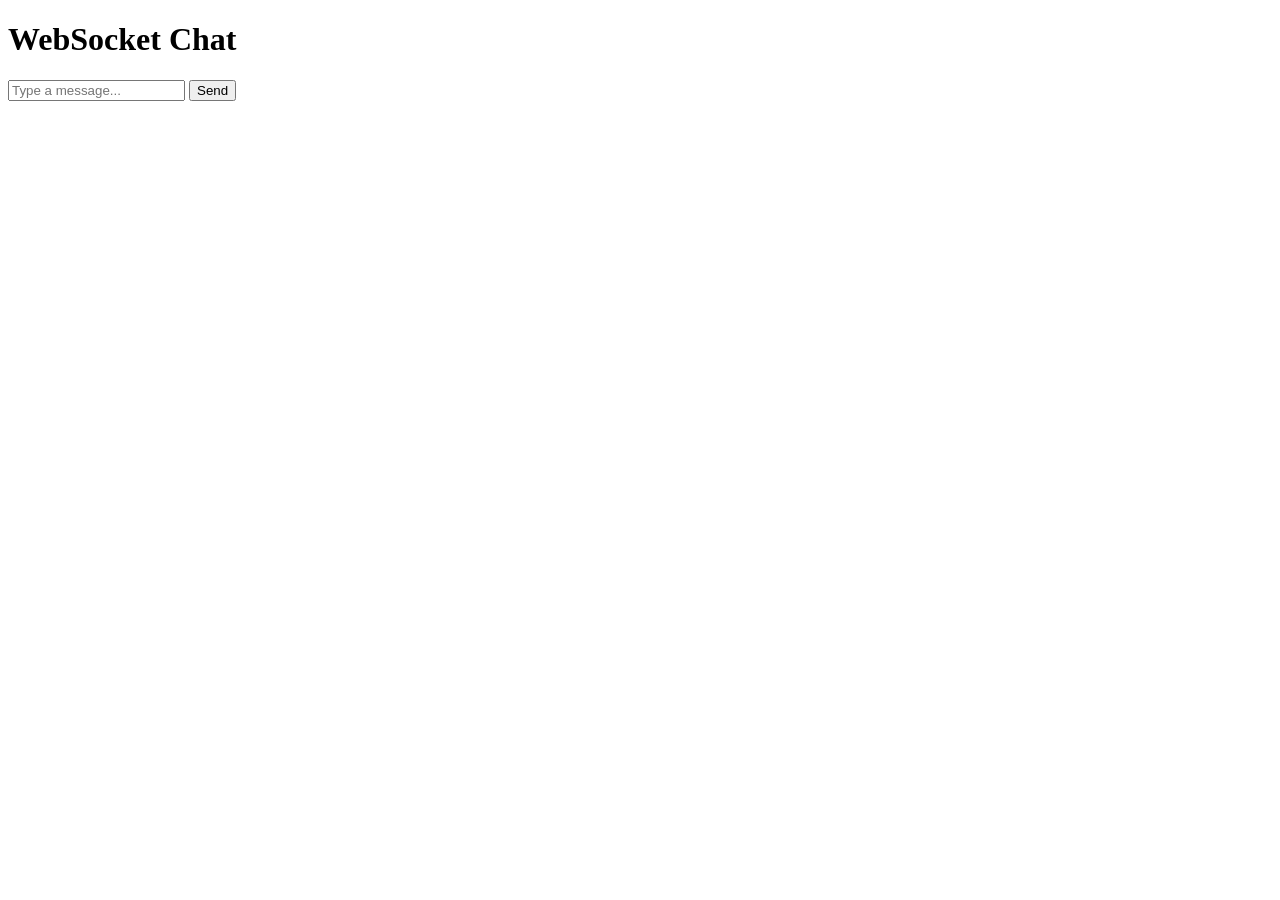
==== index.html @ 30458324 "Add files via upload" ====
<!DOCTYPE html>
<html>
<head>
    <title>WebSocket Chat</title>
</head>
<body>
    <h1>WebSocket Chat</h1>
    <div id="chatbox"></div>
    <input type="text" id="message" placeholder="Type a message...">
    <button onclick="sendMessage()">Send</button>

    <script src="index.js"></script>
</body>
</html>
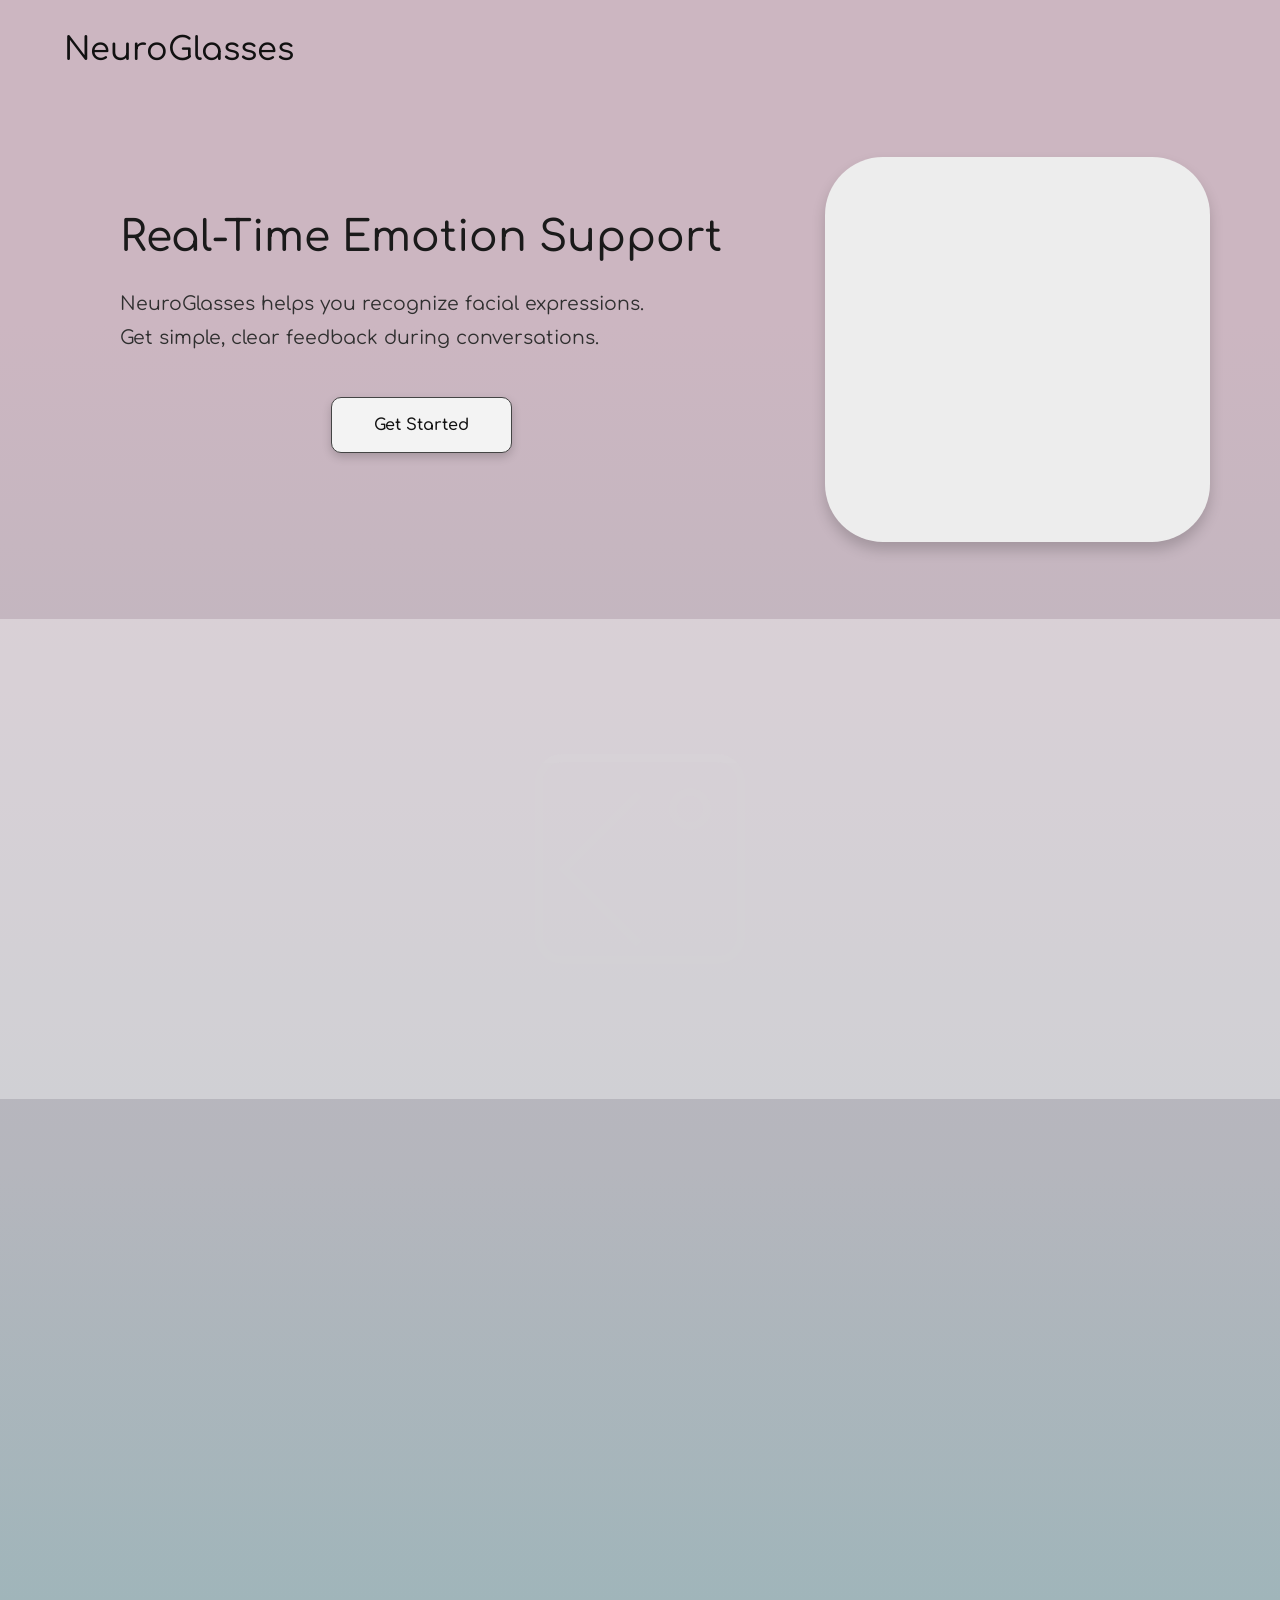
==== commit fc423123: "updated homepage layout and styles" ====
--- a/index.html
+++ b/index.html
@@ -1,14 +1,45 @@
 <!DOCTYPE html>
-<html>
+<html lang="en">
 <head>
-    <title>WebSocket Chat</title>
+    <meta charset="UTF-8" />
+    <meta name="viewport" content="width=device-width, initial-scale=1.0" />
+    <title>NeuroGlasses</title>
+
+    <link href="https://fonts.googleapis.com/css2?family=Comfortaa:wght@300;400;500;600&display=swap" rel="stylesheet">
+    <link rel="stylesheet" href="homePageStyle.css" />
 </head>
 <body>
-    <h1>WebSocket Chat</h1>
-    <div id="chatbox"></div>
-    <input type="text" id="message" placeholder="Type a message...">
-    <button onclick="sendMessage()">Send</button>
+    <header class="navbar">
+        <div class="logo">NeuroGlasses</div>
+    </header>
 
-    <script src="index.js"></script>
+    <main>
+        <section class="hero">
+            <div class="hero-text">
+                <h1>Real-Time Emotion Support</h1>
+                <p>NeuroGlasses helps you recognize facial expressions.</p>
+                <p>Get simple, clear feedback during conversations.</p>
+
+                <a href="#preview" class="get-started-btn">Get Started</a>
+            </div>
+
+            <div class="hero-visual">
+                <div class="hero-card"></div>
+            </div>
+        </section>
+
+        <section id="preview" class="preview-section">
+            <div class="preview-placeholder">
+                <div class="image-icon">
+                    <div class="image-frame">
+                        <div class="sun"></div>
+                        <div class="mountain"></div>
+                    </div>
+                </div>
+            </div>
+        </section>
+
+        <section class="bottom-section"></section>
+    </main>
 </body>
 </html>
--- a/homePageStyle.css
+++ b/homePageStyle.css
@@ -0,0 +1,227 @@
+* {
+    margin: 0;
+    padding: 0;
+    box-sizing: border-box;
+}
+
+body {
+    font-family: 'Comfortaa', sans-serif;
+    color: #111;
+    background: linear-gradient(
+        to bottom,
+        #CCB6C1 20%,
+        #B5B6BD 72%,
+        #9FB5BA 100%
+    );
+}
+
+/* NAVBAR */
+.navbar {
+    width: 100%;
+    padding: 32px 64px;
+    background: transparent;
+}
+
+.logo {
+    font-size: 2rem;
+    font-weight: 500;
+}
+
+/* HERO SECTION */
+.hero {
+    min-height: 520px;
+    display: flex;
+    justify-content: space-between;
+    align-items: flex-start;
+    padding: 30px 120px 0px;
+    gap: 80px;
+    background: transparent;
+    overflow: hidden;
+}
+
+.hero-text {
+    max-width: 620px;
+    display: flex;
+    flex-direction: column;
+    margin-top: 85px;
+}
+
+.hero-text h1 {
+    font-size: 2.65rem;
+    font-weight: 500;
+    margin-bottom: 26px;
+    line-height: 1.12;
+    color: #1a1a1a;
+    white-space: nowrap;
+}
+
+.hero-text p {
+    font-size: 1.18rem;
+    line-height: 1.8;
+    margin-bottom: 0px;
+    color: #2f2f2f;
+    max-width: 610px;
+}
+
+/* BUTTON */
+.get-started-btn {
+    display: inline-block;
+    margin-top: 42px;
+    align-self: center;
+    padding: 18px 42px;
+    background: #f3f3f3;
+    color: #111;
+    text-decoration: none;
+    border: 1px solid #444;
+    border-radius: 10px;
+    font-size: 1rem;
+    font-weight: 600;
+    box-shadow: 0 4px 10px rgba(0, 0, 0, 0.18);
+    transition: transform 0.2s ease, box-shadow 0.2s ease;
+}
+
+.get-started-btn:hover {
+    transform: translateY(-2px);
+    box-shadow: 0 8px 16px rgba(0, 0, 0, 0.2);
+}
+
+/* HERO VISUAL CARD */
+.hero-visual {
+    width: 430px;
+    flex-shrink: 0;
+    display: flex;
+    justify-content: center;
+    align-items: flex-start;
+    margin-top: 28px;
+}
+
+.hero-card {
+    width: 385px;
+    height: 385px;
+    background: #ededed;
+    border-radius: 58px;
+    box-shadow: 0 8px 14px rgba(0, 0, 0, 0.18);
+}
+
+/* PREVIEW SECTION */
+.preview-section {
+    height: 480px;
+    display: flex;
+    justify-content: center;
+    align-items: center;
+    background: rgba(255, 255, 255, 0.35);
+}
+
+.preview-placeholder {
+    display: flex;
+    justify-content: center;
+    align-items: center;
+}
+
+/* ICON MOCKUP */
+.image-icon {
+    width: 210px;
+    height: 210px;
+    opacity: 0.28;
+}
+
+.image-frame {
+    width: 100%;
+    height: 100%;
+    border: 8px solid #d6d6d6;
+    border-radius: 28px;
+    position: relative;
+}
+
+.sun {
+    width: 42px;
+    height: 42px;
+    border: 8px solid #d6d6d6;
+    border-radius: 50%;
+    position: absolute;
+    top: 26px;
+    right: 26px;
+}
+
+.mountain {
+    width: 110px;
+    height: 110px;
+    border-left: 8px solid #d6d6d6;
+    border-bottom: 8px solid #d6d6d6;
+    transform: rotate(45deg);
+    position: absolute;
+    left: 38px;
+    bottom: 32px;
+}
+
+/* BOTTOM SECTION */
+.bottom-section {
+    height: 520px;
+    background: transparent;
+}
+
+/* SMOOTH SCROLL */
+html {
+    scroll-behavior: smooth;
+}
+
+/* RESPONSIVE DESIGN */
+@media (max-width: 1100px) {
+    .hero {
+        flex-direction: column;
+        text-align: center;
+        padding: 40px 40px 80px;
+    }
+
+    .hero-text {
+        max-width: 100%;
+    }
+
+    .hero-text h1 {
+        font-size: 3rem;
+    }
+
+    .hero-text p {
+        font-size: 1.3rem;
+    }
+
+    .hero-card {
+        width: 320px;
+        height: 320px;
+    }
+
+    .navbar {
+        width: 100%;
+        padding: 32px 64px 0px;
+        background: transparent;
+    }
+}
+
+@media (max-width: 600px) {
+    .hero-text h1 {
+        font-size: 2.3rem;
+    }
+
+    .hero-text p {
+        font-size: 1.05rem;
+    }
+
+    .get-started-btn {
+        font-size: 1rem;
+        padding: 16px 28px;
+    }
+
+    .hero-card {
+        width: 260px;
+        height: 260px;
+        border-radius: 36px;
+    }
+
+    .preview-section {
+        height: 360px;
+    }
+
+    .bottom-section {
+        height: 360px;
+    }
+}
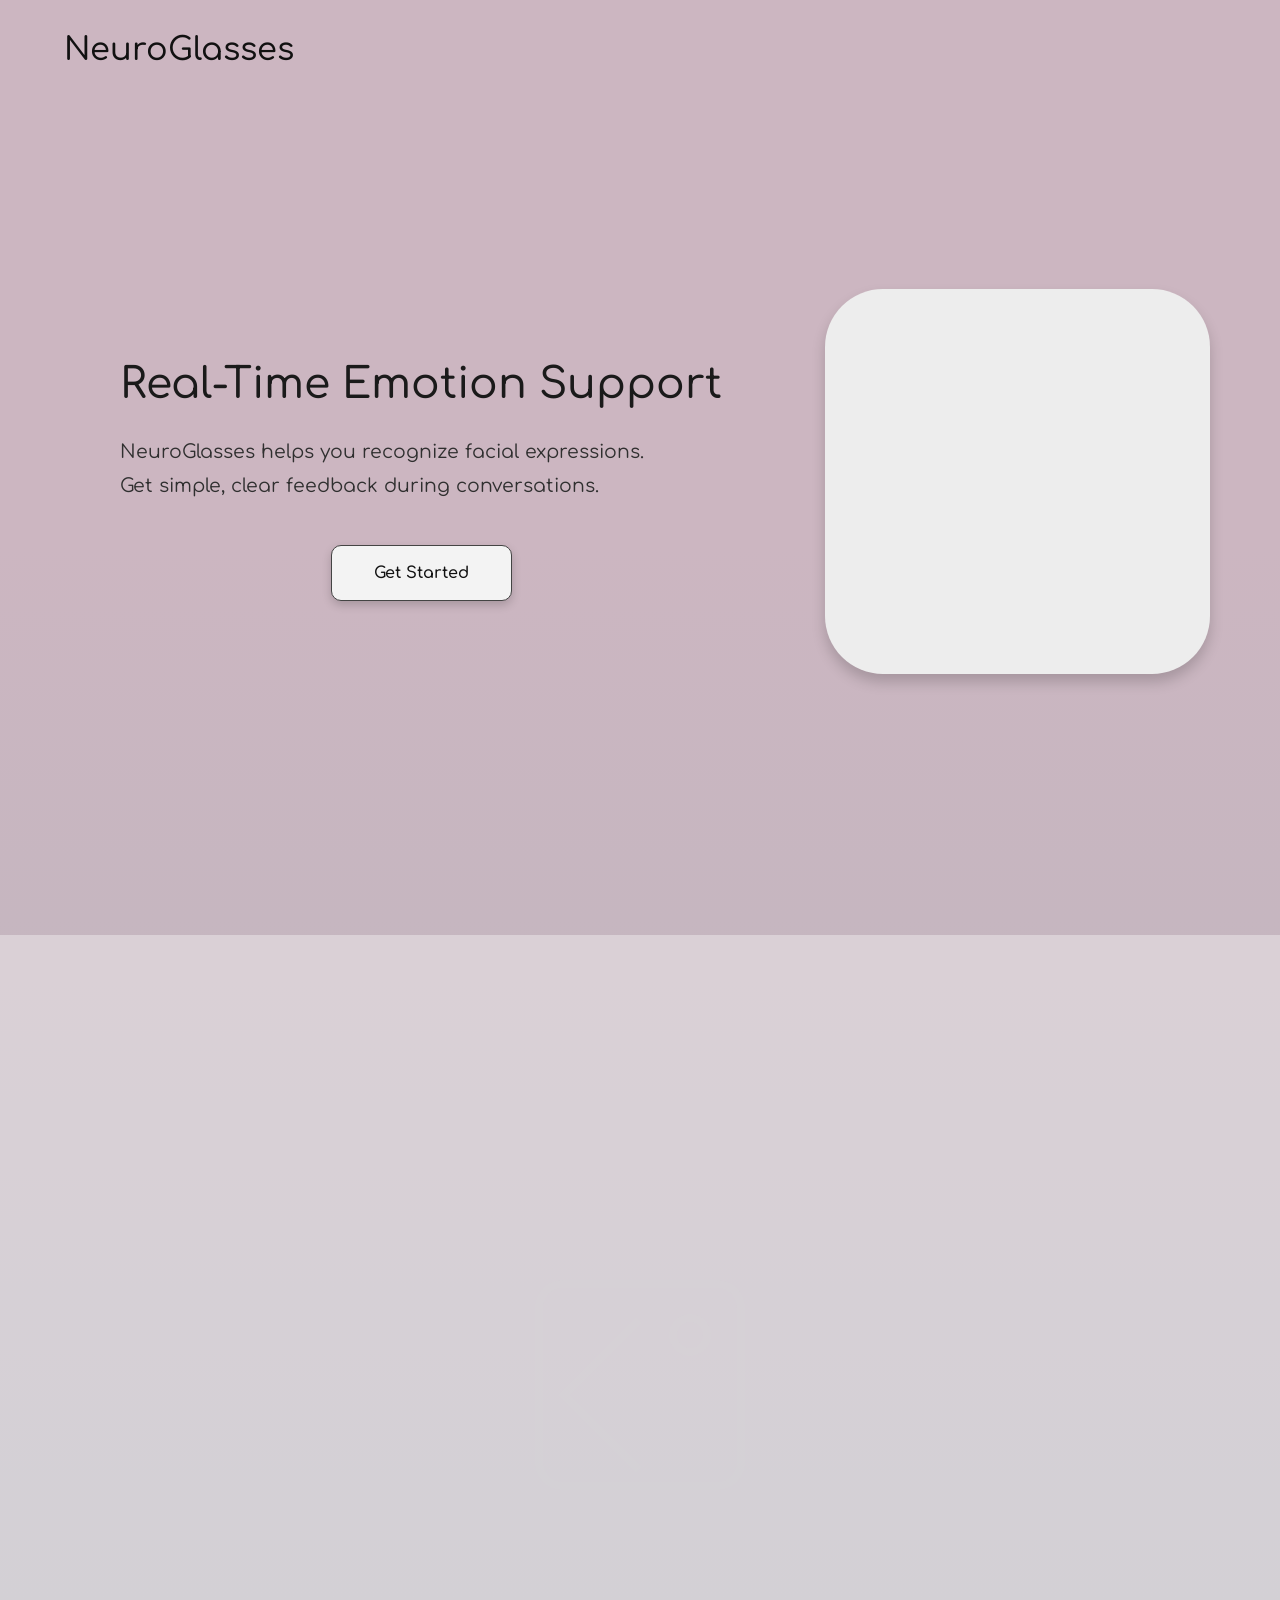
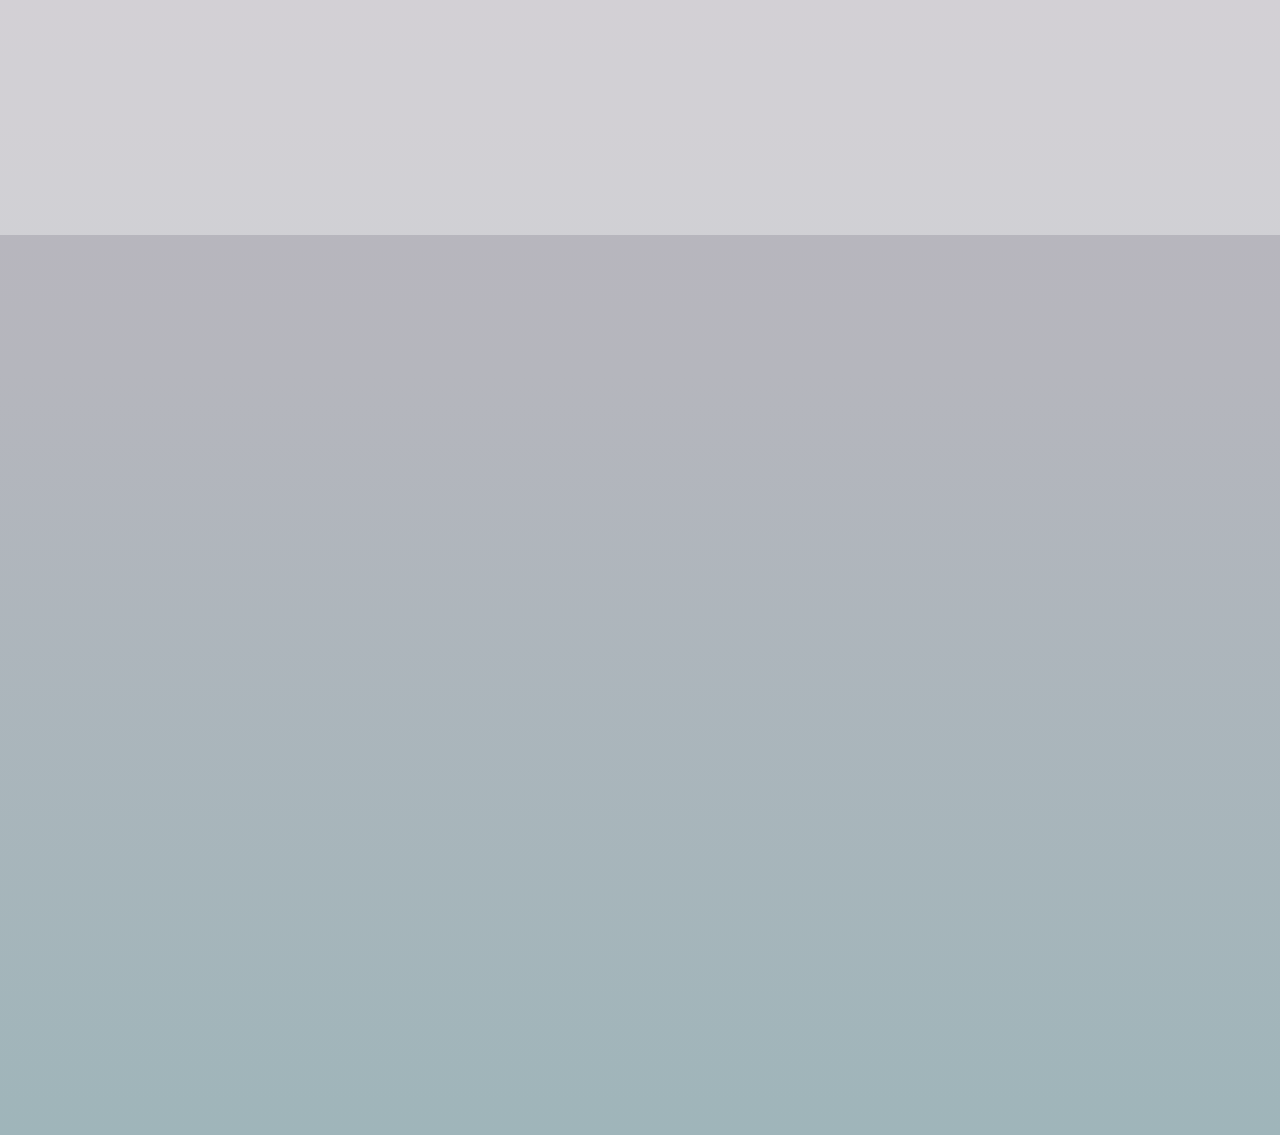
==== commit 56a01a0f: "Made Home and Settings pages" ====
--- a/index.html
+++ b/index.html
@@ -4,13 +4,14 @@
     <meta charset="UTF-8" />
     <meta name="viewport" content="width=device-width, initial-scale=1.0" />
     <title>NeuroGlasses</title>
-
     <link href="https://fonts.googleapis.com/css2?family=Comfortaa:wght@300;400;500;600&display=swap" rel="stylesheet">
     <link rel="stylesheet" href="homePageStyle.css" />
+    <link rel="stylesheet" href="contrast.css" />
+    <script src="contrast.js"></script>
 </head>
 <body>
     <header class="navbar">
-        <div class="logo">NeuroGlasses</div>
+        <a href="index.html" class="logo">NeuroGlasses</a>
     </header>
 
     <main>
@@ -20,7 +21,7 @@
                 <p>NeuroGlasses helps you recognize facial expressions.</p>
                 <p>Get simple, clear feedback during conversations.</p>
 
-                <a href="#preview" class="get-started-btn">Get Started</a>
+                <a href="signup.html" class="get-started-btn">Get Started</a>
             </div>
 
             <div class="hero-visual">
--- a/homePageStyle.css
+++ b/homePageStyle.css
@@ -2,6 +2,10 @@
     margin: 0;
     padding: 0;
     box-sizing: border-box;
+}
+
+html {
+    scroll-behavior: smooth;
 }
 
 body {
@@ -13,27 +17,33 @@
         #B5B6BD 72%,
         #9FB5BA 100%
     );
+    min-height: 100vh;
 }
 
 /* NAVBAR */
 .navbar {
     width: 100%;
-    padding: 32px 64px;
+    padding: 32px 64px 0;
     background: transparent;
 }
 
-.logo {
+.logo,
+.logo:visited,
+.logo:hover,
+.logo:active {
     font-size: 2rem;
     font-weight: 500;
+    color: #111;
+    text-decoration: none;
 }
 
 /* HERO SECTION */
 .hero {
-    min-height: 520px;
+    min-height: calc(100vh - 32px);
     display: flex;
     justify-content: space-between;
-    align-items: flex-start;
-    padding: 30px 120px 0px;
+    align-items: center;
+    padding: 0 120px 40px;
     gap: 80px;
     background: transparent;
     overflow: hidden;
@@ -43,7 +53,6 @@
     max-width: 620px;
     display: flex;
     flex-direction: column;
-    margin-top: 85px;
 }
 
 .hero-text h1 {
@@ -58,7 +67,7 @@
 .hero-text p {
     font-size: 1.18rem;
     line-height: 1.8;
-    margin-bottom: 0px;
+    margin-bottom: 0;
     color: #2f2f2f;
     max-width: 610px;
 }
@@ -91,8 +100,7 @@
     flex-shrink: 0;
     display: flex;
     justify-content: center;
-    align-items: flex-start;
-    margin-top: 28px;
+    align-items: center;
 }
 
 .hero-card {
@@ -105,7 +113,7 @@
 
 /* PREVIEW SECTION */
 .preview-section {
-    height: 480px;
+    min-height: 100vh;
     display: flex;
     justify-content: center;
     align-items: center;
@@ -156,18 +164,16 @@
 
 /* BOTTOM SECTION */
 .bottom-section {
-    height: 520px;
+    min-height: 100vh;
+    display: flex;
+    justify-content: center;
+    align-items: center;
     background: transparent;
 }
 
-/* SMOOTH SCROLL */
-html {
-    scroll-behavior: smooth;
-}
-
-/* RESPONSIVE DESIGN */
 @media (max-width: 1100px) {
     .hero {
+        min-height: auto;
         flex-direction: column;
         text-align: center;
         padding: 40px 40px 80px;
@@ -179,10 +185,12 @@
 
     .hero-text h1 {
         font-size: 3rem;
+        white-space: normal;
     }
 
     .hero-text p {
         font-size: 1.3rem;
+        max-width: 100%;
     }
 
     .hero-card {
@@ -191,8 +199,7 @@
     }
 
     .navbar {
-        width: 100%;
-        padding: 32px 64px 0px;
+        padding: 32px 64px 0;
         background: transparent;
     }
 }
@@ -217,11 +224,8 @@
         border-radius: 36px;
     }
 
-    .preview-section {
-        height: 360px;
-    }
-
+    .preview-section,
     .bottom-section {
-        height: 360px;
+        min-height: 100vh;
     }
 }
--- a/contrast.css
+++ b/contrast.css
@@ -0,0 +1,18 @@
+function applySavedContrastMode() {
+    const savedContrastMode = localStorage.getItem("highContrastMode") || "Off";
+
+    if (savedContrastMode === "On") {
+        document.body.classList.add("high-contrast");
+    } else {
+        document.body.classList.remove("high-contrast");
+    }
+}
+
+function setContrastMode(mode) {
+    localStorage.setItem("highContrastMode", mode);
+    applySavedContrastMode();
+}
+
+document.addEventListener("DOMContentLoaded", () => {
+    applySavedContrastMode();
+});
